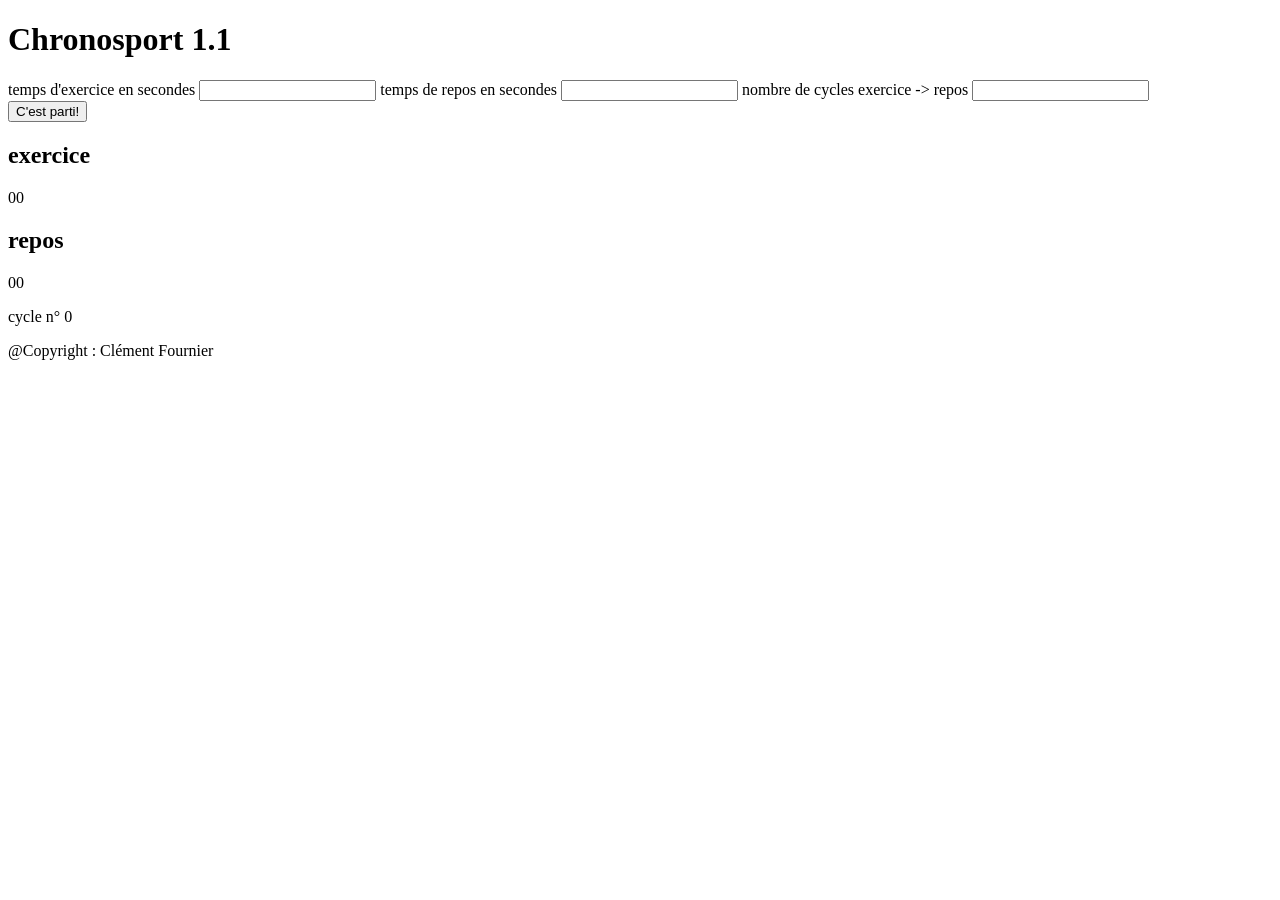
==== Chronosport.html @ 3216cf9e "fixed bug" ====
<!DOCTYPE html>
<html lang="fr">
<head>
    <meta charset="UTF-8">
    <meta http-equiv="X-UA-Compatible" content="IE=edge">
    <meta name="viewport" content="width=device-width, initial-scale=1.0">
    <title>Chronosport</title>
    <link rel="stylesheet" href="style.css">
    <script src="script.js" defer></script>
</head>
<body>
    <header>
        <h1>Chronosport 1.1</h1>
    </header>
    <main>
        <div class="zoneSaisie">
            <label for="exercice">temps d'exercice en secondes</label>
            <input type="text" id="exercice" name="secondes" maxlength="3">
            <label for="repos">temps de repos en secondes</label>
            <input type="text" id="repos" name="secondes" maxlength="3">
            <label for="cycles">nombre de cycles exercice -> repos</label> 
            <input type="text" id="cycles" name="nombre" maxlength="3">   
        </div>
        <button id="startBtn">C'est parti!</button>
        <div class="chronos">
            <h2>exercice</h2>
            <div id="extime">00</div>
            <h2>repos</h2>
            <div id="retime">00</div>   
        </div>
        <p>cycle n° <span>0</span></p>  
    </main>
    <footer>
        @Copyright : Clément Fournier
    </footer>
</body>
</html>
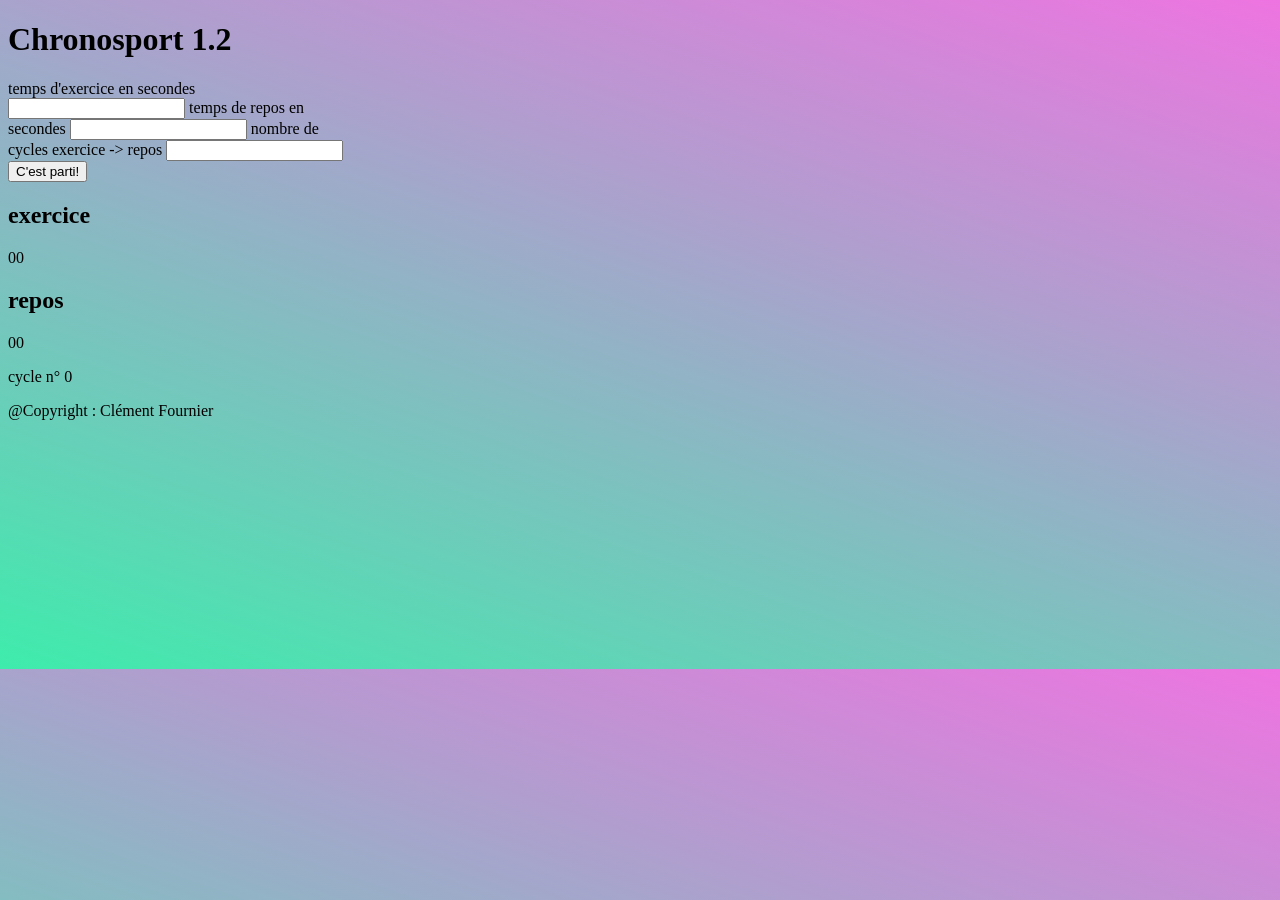
==== commit 04f52b47: "sound added" ====
--- a/Chronosport.html
+++ b/Chronosport.html
@@ -10,7 +10,7 @@
 </head>
 <body>
     <header>
-        <h1>Chronosport 1.1</h1>
+        <h1>Chronosport 1.2</h1>
     </header>
     <main>
         <div class="zoneSaisie">
--- a/style.css
+++ b/style.css
@@ -0,0 +1,9 @@
+body{
+    width: 340px;
+    height: 640px;
+    background-color: #3EECAC;
+    background-image: linear-gradient(19deg, #3EECAC 0%, #EE74E1 100%);
+
+}
+
+
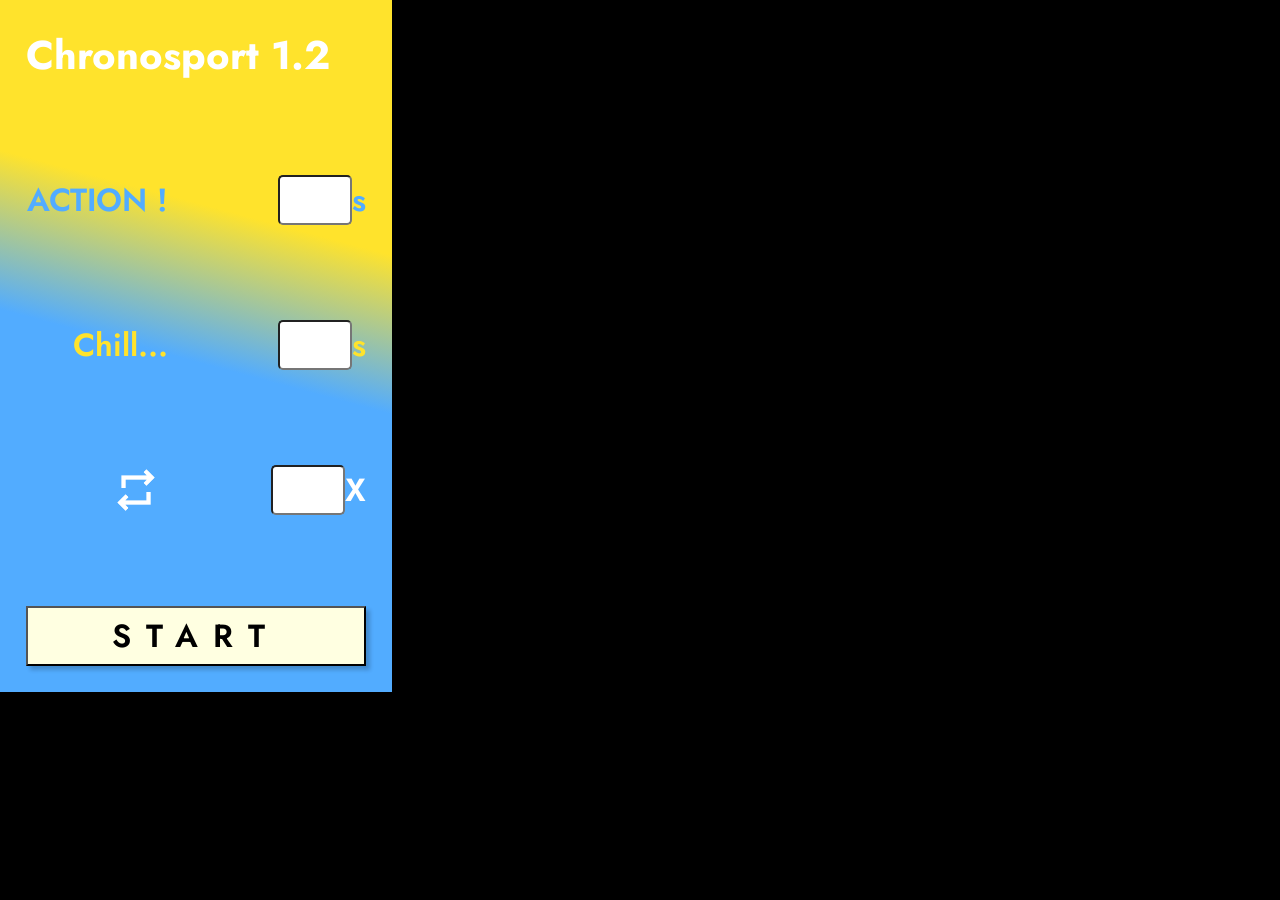
==== commit eee8a4f3: "visual work improved!!!" ====
--- a/Chronosport.html
+++ b/Chronosport.html
@@ -5,33 +5,37 @@
     <meta http-equiv="X-UA-Compatible" content="IE=edge">
     <meta name="viewport" content="width=device-width, initial-scale=1.0">
     <title>Chronosport</title>
+    <link rel="preconnect" href="https://fonts.googleapis.com">
+<link rel="preconnect" href="https://fonts.gstatic.com" crossorigin>
+<link href="https://fonts.googleapis.com/css2?family=Jost:ital,wght@0,100..900;1,100..900&family=Sofia+Sans:ital,wght@0,1..1000;1,1..1000&family=Spline+Sans:wght@300..700&display=swap" rel="stylesheet">
     <link rel="stylesheet" href="style.css">
-    <script src="script.js" defer></script>
+    <script src="scripts/functions.js" defer></script>
+    <script src="scripts/script.js" defer></script>
 </head>
 <body>
-    <header>
+    <main>
         <h1>Chronosport 1.2</h1>
-    </header>
-    <main>
-        <div class="zoneSaisie">
-            <label for="exercice">temps d'exercice en secondes</label>
-            <input type="text" id="exercice" name="secondes" maxlength="3">
-            <label for="repos">temps de repos en secondes</label>
-            <input type="text" id="repos" name="secondes" maxlength="3">
-            <label for="cycles">nombre de cycles exercice -> repos</label> 
-            <input type="text" id="cycles" name="nombre" maxlength="3">   
-        </div>
-        <button id="startBtn">C'est parti!</button>
-        <div class="chronos">
-            <h2>exercice</h2>
-            <div id="extime">00</div>
-            <h2>repos</h2>
-            <div id="retime">00</div>   
-        </div>
-        <p>cycle n° <span>0</span></p>  
+        <section>
+            <div class="blue">
+                <label for="exercice">ACTION !</label>
+                <input type="text" id="exercice" name="secondes" maxlength="3">
+                <span>s</span>
+            </div>
+            <div class="yellow">
+                <label for="repos">Chill...</label>
+                <input type="text" id="repos" name="secondes" maxlength="3">
+                <span>s</span>
+            </div>
+            <div>
+                <img src="cycle.png">
+                <input type="text" id="cycles" name="nombre" maxlength="2">
+                <span>X</span>
+            </div>
+        </section>   
+        <button id="startBtn">START</button>
     </main>
-    <footer>
-        @Copyright : Clément Fournier
-    </footer>
+    <div id="gradientMain" class="transition opacity"></div>
+    <div id="gradientAction" class="transition opacity"></div>
+    <div id="gradientChill"></div> 
 </body>
 </html>
--- a/style.css
+++ b/style.css
@@ -1,9 +1,124 @@
-body{
+/* balises */
+*{
+    margin: 0;
+    padding: 0;
+}
+body{ 
+    background-color: black;
+    color: white;
+    font-family: "Jost", sans-serif;
+    font-weight: 600;
+}
+button{
+    height: 60px;
+    font-family: "Jost", sans-serif;
+    font-weight: 600;
+    font-size: 32px;
+    letter-spacing: 15px;
+    box-shadow: 4px 4px 4px 0px rgba(0,0,0,0.2);
+    background-color: #ffffe1;
+    border-radius: 0;
+}
+div{
+    font-size: 32px;
+    display: flex;
+    height: 92px;
+    align-items: center;
+    justify-content: right;
+    text-align: right;
+}
+h1{
+    font-size: 40px;   
+}
+img{
+    width: 50px;
+    height: 50px;
+    position: relative;
+    right: 110px;
+}
+input[type = "text"]{
+    height: 46px;
+    width: 70px;
+    border-radius: 5px;
+    font-size: 40px;
+    font-family: "Jost", sans-serif;
+    text-align: right;
+}
+label{
+    width: 141px;
+    position: relative;
+    right: 110px;
+   
+}
+main{
+    padding: 26px;
     width: 340px;
     height: 640px;
-    background-color: #3EECAC;
-    background-image: linear-gradient(19deg, #3EECAC 0%, #EE74E1 100%);
-
+    display: flex;
+    flex-direction: column;
+    justify-content: space-between;
+}
+p{
+    font-weight: 500;
+    font-size: 45px;
+    width: 70px;
+}
+section{
+    display: flex;
+    flex-direction: column;
+    justify-content: space-evenly;
+    height: 488px;
+}
+/* classes */
+.blue{
+    color: #52acff;
+}
+.cycle{
+    font-weight: 500;
+    font-size: 45px;
+    width: 110px;
+}
+.hide{
+    z-index: -9999999999;
+}
+.move{
+    right: 80px;
+}
+.opacity{
+    opacity: 1;
+}
+.transition{
+    transition: opacity 1s ease;
+}
+.yellow{
+    color: #ffe32c;
+}
+/*ids*/
+#gradientAction{
+    background-image: linear-gradient(-165deg, #ffe32c 55%, #52acff 75%);
+    width: 340px;
+    height: 640px;
+    padding: 26px;
+    position: absolute;
+    top: 0px;
+    z-index: -5;
+}
+#gradientChill{
+    background-image: linear-gradient(-165deg, #ffe32c 7%, #52acff 27%);
+    width: 340px;
+    height: 640px;
+    padding: 26px;
+    position: absolute;
+    top: 0px;
+    z-index: -10;
+}
+#gradientMain{
+    background-image: linear-gradient(-165deg, #ffe32c 32%, #52acff 52%);
+    width: 340px;
+    height: 640px;
+    padding: 26px;
+    position: absolute;
+    top: 0px;
+    z-index: -1;
 }
 
-
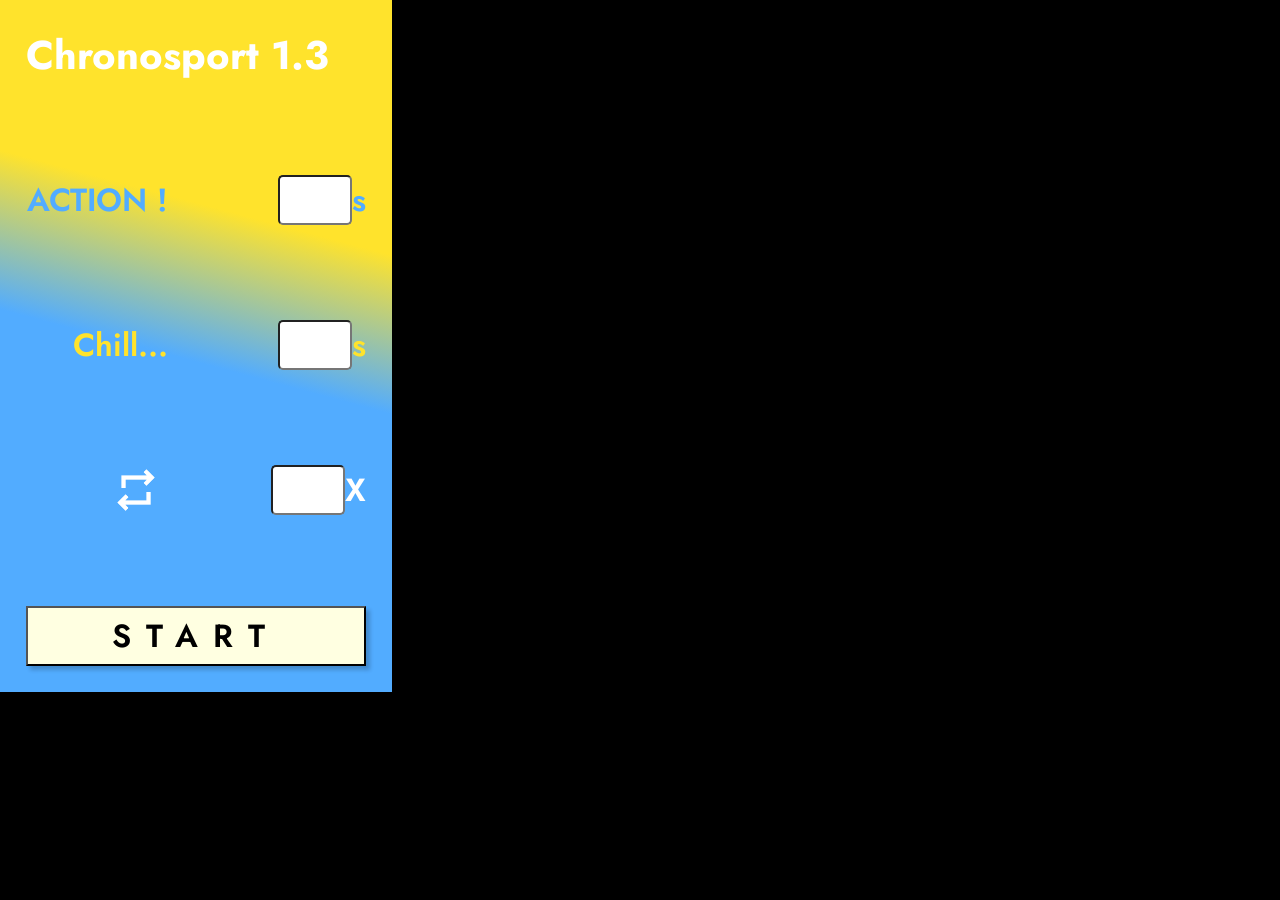
==== commit e3af3e7f: "temporary preset for the pwa conversion" ====
--- a/Chronosport.html
+++ b/Chronosport.html
@@ -5,16 +5,17 @@
     <meta http-equiv="X-UA-Compatible" content="IE=edge">
     <meta name="viewport" content="width=device-width, initial-scale=1.0">
     <title>Chronosport</title>
+   
     <link rel="preconnect" href="https://fonts.googleapis.com">
-<link rel="preconnect" href="https://fonts.gstatic.com" crossorigin>
-<link href="https://fonts.googleapis.com/css2?family=Jost:ital,wght@0,100..900;1,100..900&family=Sofia+Sans:ital,wght@0,1..1000;1,1..1000&family=Spline+Sans:wght@300..700&display=swap" rel="stylesheet">
+    <link rel="preconnect" href="https://fonts.gstatic.com" crossorigin>
+    <link href="https://fonts.googleapis.com/css2?family=Jost:ital,wght@0,100..900;1,100..900&family=Sofia+Sans:ital,wght@0,1..1000;1,1..1000&family=Spline+Sans:wght@300..700&display=swap" rel="stylesheet">
     <link rel="stylesheet" href="style.css">
     <script src="scripts/functions.js" defer></script>
     <script src="scripts/script.js" defer></script>
 </head>
 <body>
     <main>
-        <h1>Chronosport 1.2</h1>
+        <h1>Chronosport 1.3</h1>
         <section>
             <div class="blue">
                 <label for="exercice">ACTION !</label>
@@ -27,7 +28,7 @@
                 <span>s</span>
             </div>
             <div>
-                <img src="cycle.png">
+                <img src="images/cycle.png">
                 <input type="text" id="cycles" name="nombre" maxlength="2">
                 <span>X</span>
             </div>
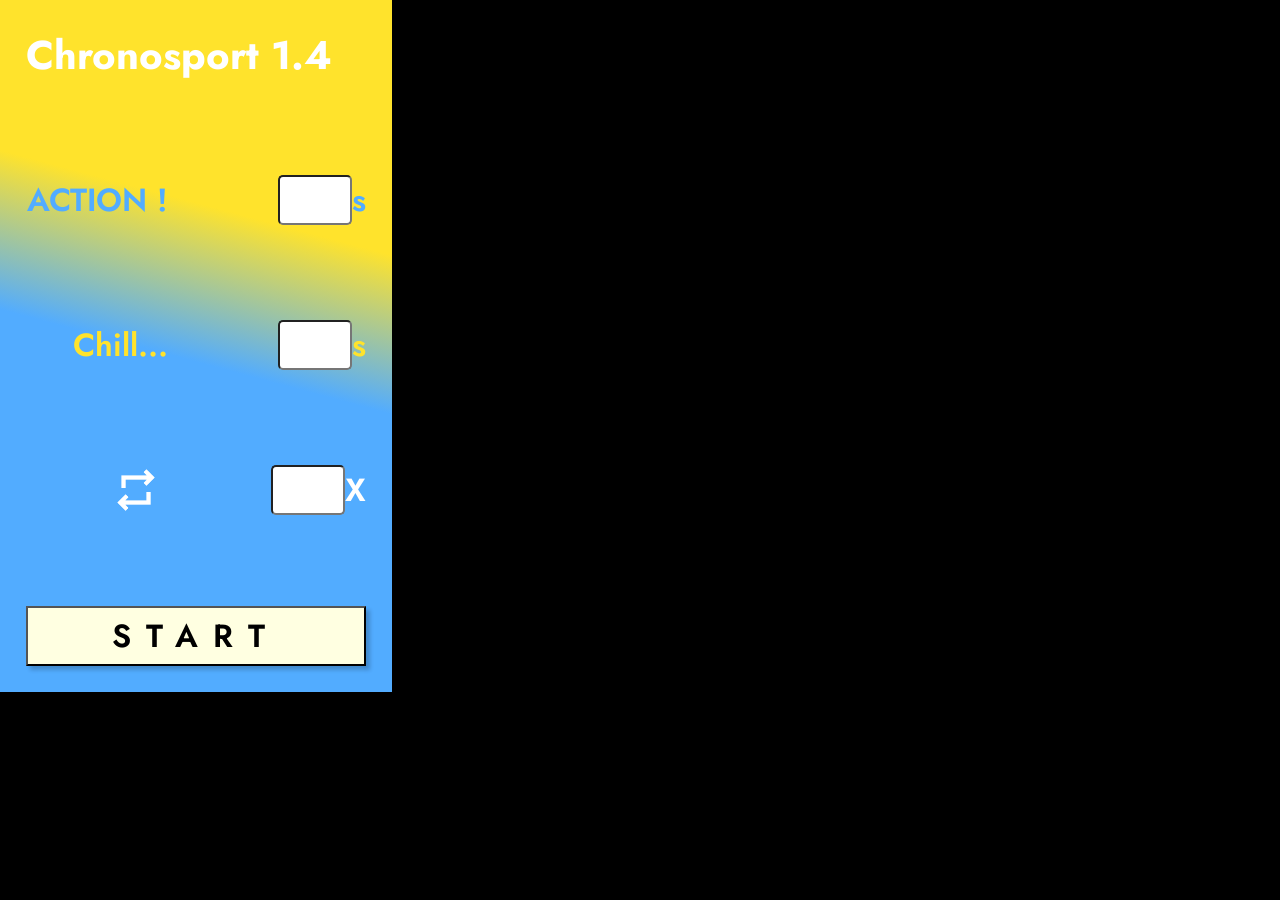
==== commit 953f0b09: "modified files to correct bugs" ====
--- a/Chronosport.html
+++ b/Chronosport.html
@@ -5,7 +5,7 @@
     <meta http-equiv="X-UA-Compatible" content="IE=edge">
     <meta name="viewport" content="width=device-width, initial-scale=1.0">
     <title>Chronosport</title>
-   
+    <link rel="manifest" href="/manifest.json">
     <link rel="preconnect" href="https://fonts.googleapis.com">
     <link rel="preconnect" href="https://fonts.gstatic.com" crossorigin>
     <link href="https://fonts.googleapis.com/css2?family=Jost:ital,wght@0,100..900;1,100..900&family=Sofia+Sans:ital,wght@0,1..1000;1,1..1000&family=Spline+Sans:wght@300..700&display=swap" rel="stylesheet">
@@ -15,7 +15,7 @@
 </head>
 <body>
     <main>
-        <h1>Chronosport 1.3</h1>
+        <h1>Chronosport 1.4</h1>
         <section>
             <div class="blue">
                 <label for="exercice">ACTION !</label>
